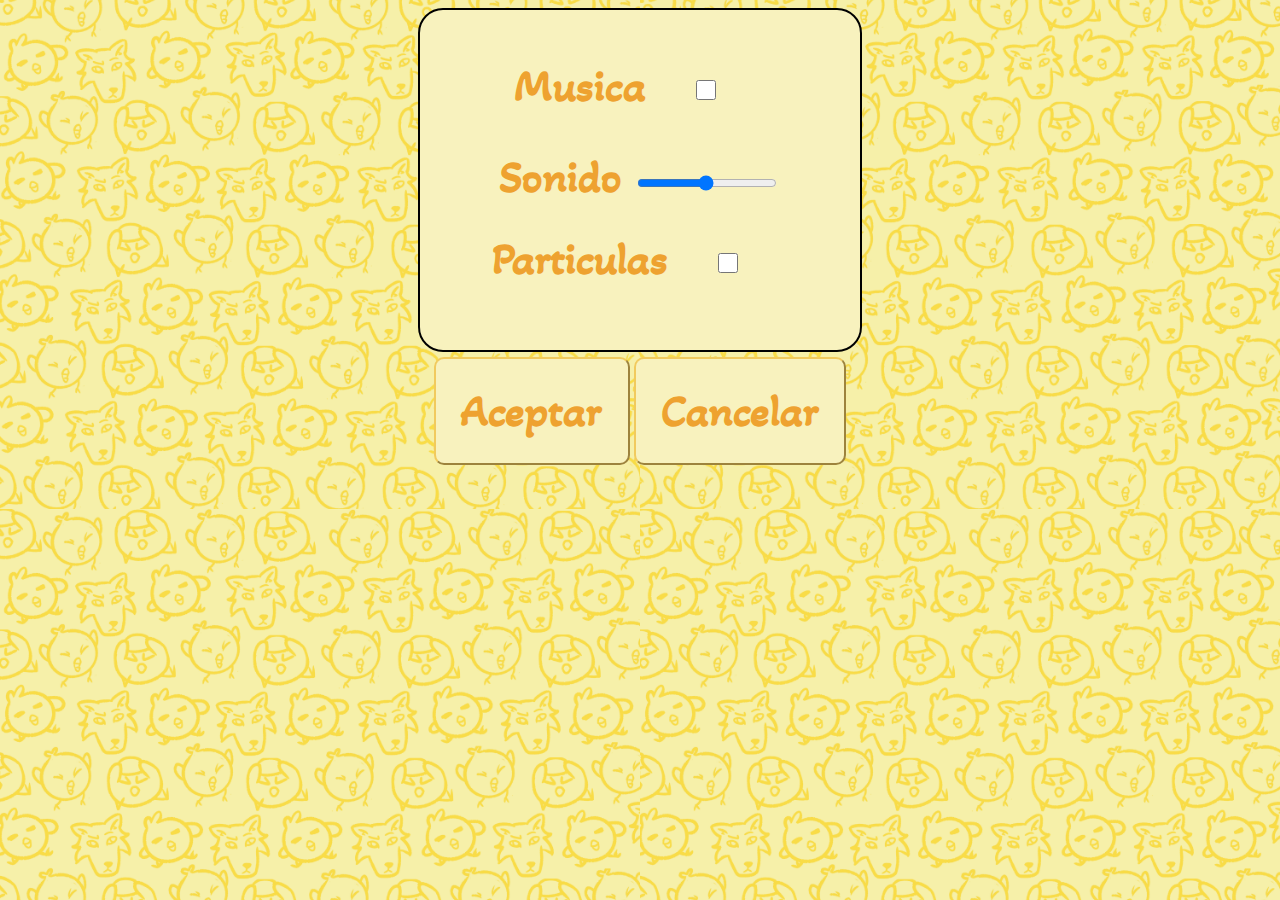
==== Configuracion.html @ e1492ad8 "Configuracion" ====
<!DOCTYPE html>
<html lang="en">

<head>
    <meta charset="UTF-8">
    <meta http-equiv="X-UA-Compatible" content="IE=edge">
    <meta name="viewport" content="width=device-width, initial-scale=1.0">
    <title>Document</title>
    <link rel="preconnect" href="https://fonts.gstatic.com">
    <link href="https://fonts.googleapis.com/css2?family=Akaya+Kanadaka&display=swap" rel="stylesheet">
    <link rel="stylesheet" href="CSS//Configuracion.css">
    <script type="text/javascript" src="js/jquery-3.5.1.min.js"></script> 
    <script type="text/javascript">

       


    </script>
</head>

<body>
    <div class="Menu">
        <div id="contenedor">
            <div id="bannerNombre" >
            </div>
            <center>
                <div id="opciones">  
                    
                    <div class="texto">
                        <label>Musica<input type="checkbox" id="cbox1" value="first_checkbox"></label><br>
                    </div>

                    <div class ="slidecontainer">
                        <div class="texto">
                            Sonido

                        <input  id = "Sonido" type="range" min="1" max="100" value="50" class="slider" id="myRange">
                        </div>
                    </div>

                    <div class="texto">
                        <label>Particulas<input type="checkbox" id="cbox1" value="first_checkbox"></label><br>
                    </div>
                   
                    
                </div>
                    <div>
                        <button id="btnAceptar">Aceptar</button>
                        <button id="btnCancelar">Cancelar</button>
                    </div>
            </center>
        </div>
    </div>
</body>

</html>
---- CSS/Configuracion.css ----
body{
    background-image: url(menus.png);
    background-position-y: 40%;
    background-size: 50%;
}
#opciones{
    background-color: rgb(248, 242, 190);
    border: 2px solid black;
    border-radius: 25px;
    padding: 20px;
    width: 400px;
    height: 300px;
    margin-bottom: 5px;
}
 #btnCancelar, #btnAceptar{
    border-radius: 10px;
   /* width: 35%;*/
    padding: 2%;
    font-size: 45px;
    font-weight: bolder;
    font-family: 'Akaya Kanadaka', cursive;
    background-color: rgb(248, 242, 190);
    color: rgb(238, 162, 48);
    border-color: rgb(241, 202, 94);
}
#cbox1{
    width: 20px;
    height: 20px;
    margin: 50px;
}

.texto{
    font-size: 45px;
    font-weight: bolder;
    font-family: 'Akaya Kanadaka', cursive;
    color: rgb(238, 162, 48);
    border-color: rgb(241, 202, 94);
}

#Sonido{
    width: 35%;
    margin: .8%;
}
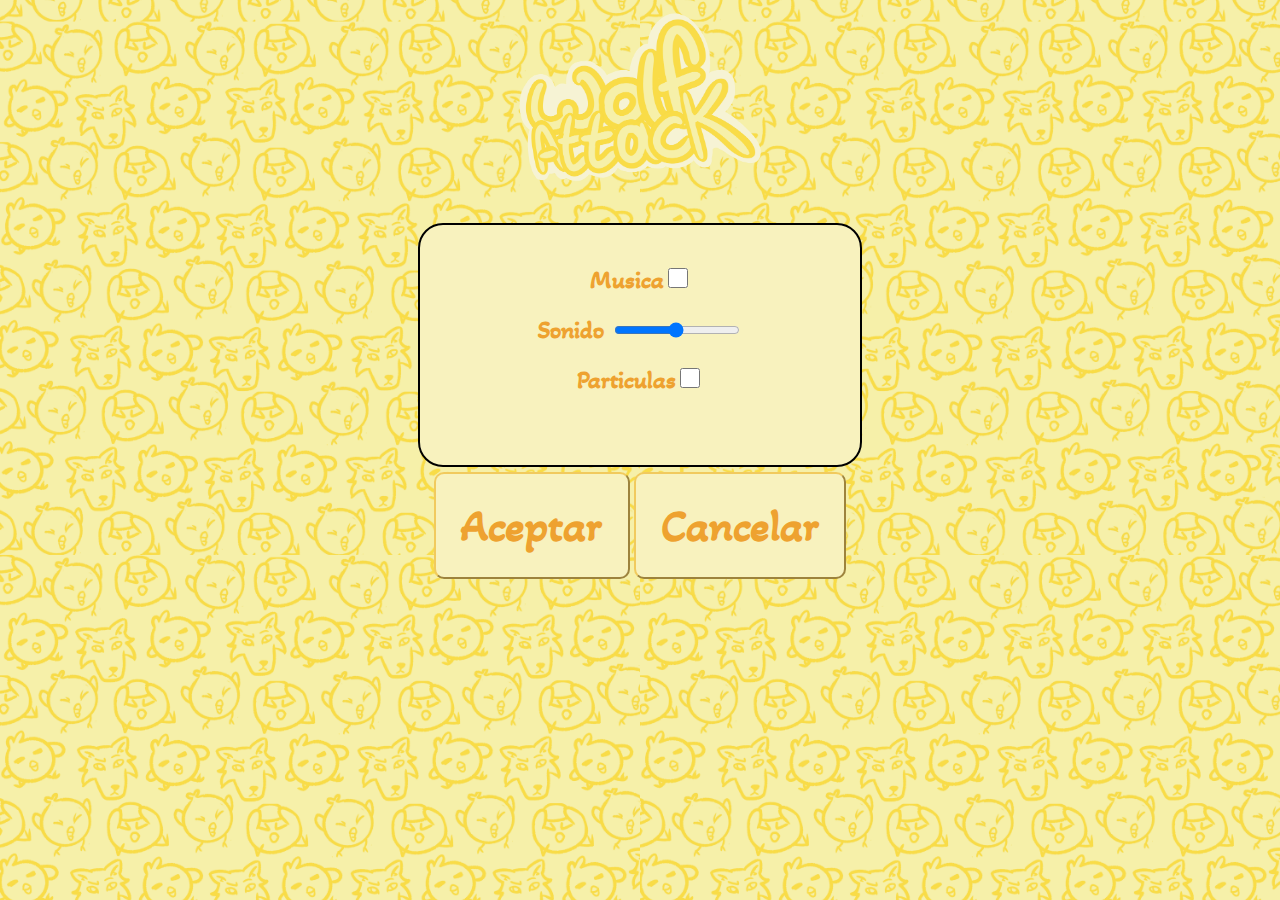
==== commit 461a5812: "Cambios menores y agregar Banner" ====
--- a/Configuracion.html
+++ b/Configuracion.html
@@ -21,16 +21,18 @@
 <body>
     <div class="Menu">
         <div id="contenedor">
-            <div id="bannerNombre" >
+           
+            <center> 
+                <div id="bannerNombre" >
+                <img src="CSS/nombreJuego.png">
             </div>
-            <center>
                 <div id="opciones">  
                     
-                    <div class="texto">
+                    <div class="texto opc">
                         <label>Musica<input type="checkbox" id="cbox1" value="first_checkbox"></label><br>
                     </div>
 
-                    <div class ="slidecontainer">
+                    <div class ="slidecontainer opc">
                         <div class="texto">
                             Sonido
 
@@ -38,7 +40,7 @@
                         </div>
                     </div>
 
-                    <div class="texto">
+                    <div class="texto opc">
                         <label>Particulas<input type="checkbox" id="cbox1" value="first_checkbox"></label><br>
                     </div>
                    
--- a/CSS/Configuracion.css
+++ b/CSS/Configuracion.css
@@ -2,6 +2,12 @@
     background-image: url(menus.png);
     background-position-y: 40%;
     background-size: 50%;
+}
+#bannerNombre img{
+    background-image: url(nombrejuego.png);
+    width: 20%;
+    height: 40%;
+    margin:0px;
 }
 #opciones{
     background-color: rgb(248, 242, 190);
@@ -9,12 +15,12 @@
     border-radius: 25px;
     padding: 20px;
     width: 400px;
-    height: 300px;
+    height: 200px;
     margin-bottom: 5px;
 }
  #btnCancelar, #btnAceptar{
     border-radius: 10px;
-   /* width: 35%;*/
+   /* */
     padding: 2%;
     font-size: 45px;
     font-weight: bolder;
@@ -26,12 +32,13 @@
 #cbox1{
     width: 20px;
     height: 20px;
-    margin: 50px;
 }
 
+
 .texto{
-    font-size: 45px;
+    font-size: 25px;
     font-weight: bolder;
+    margin: 20px;
     font-family: 'Akaya Kanadaka', cursive;
     color: rgb(238, 162, 48);
     border-color: rgb(241, 202, 94);
@@ -43,3 +50,9 @@
 }
 
 
+#btnCancelar:hover{
+    background-color: rgb(248, 240, 163);
+}
+#btnAceptar:hover{
+    background-color: rgb(248, 240, 163);
+}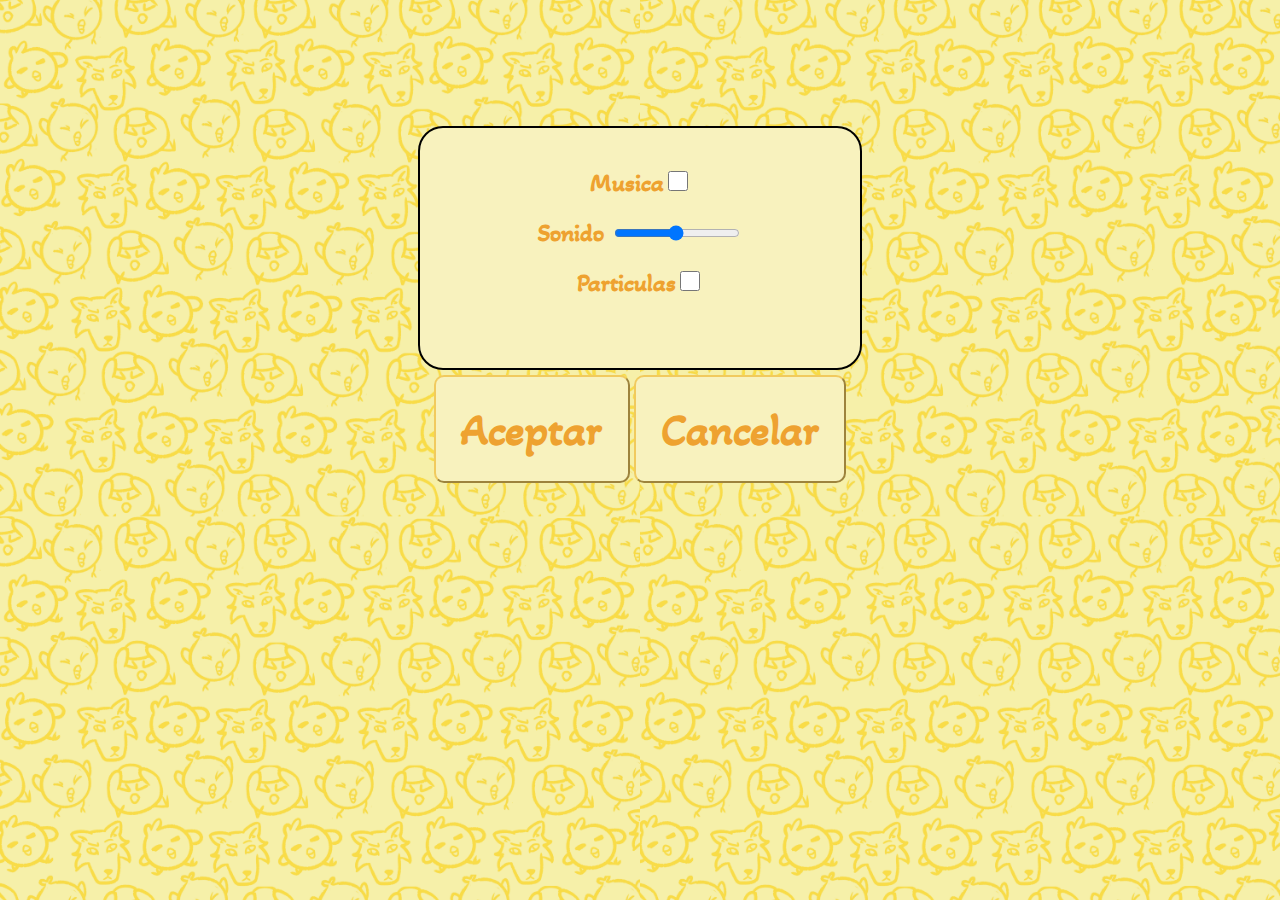
==== commit bdf8cb06: "Cambios Menores" ====
--- a/Configuracion.html
+++ b/Configuracion.html
@@ -23,9 +23,7 @@
         <div id="contenedor">
            
             <center> 
-                <div id="bannerNombre" >
-                <img src="CSS/nombreJuego.png">
-            </div>
+               
                 <div id="opciones">  
                     
                     <div class="texto opc">
--- a/CSS/Configuracion.css
+++ b/CSS/Configuracion.css
@@ -3,12 +3,7 @@
     background-position-y: 40%;
     background-size: 50%;
 }
-#bannerNombre img{
-    background-image: url(nombrejuego.png);
-    width: 20%;
-    height: 40%;
-    margin:0px;
-}
+
 #opciones{
     background-color: rgb(248, 242, 190);
     border: 2px solid black;
@@ -17,6 +12,7 @@
     width: 400px;
     height: 200px;
     margin-bottom: 5px;
+    margin-top: 10%;
 }
  #btnCancelar, #btnAceptar{
     border-radius: 10px;
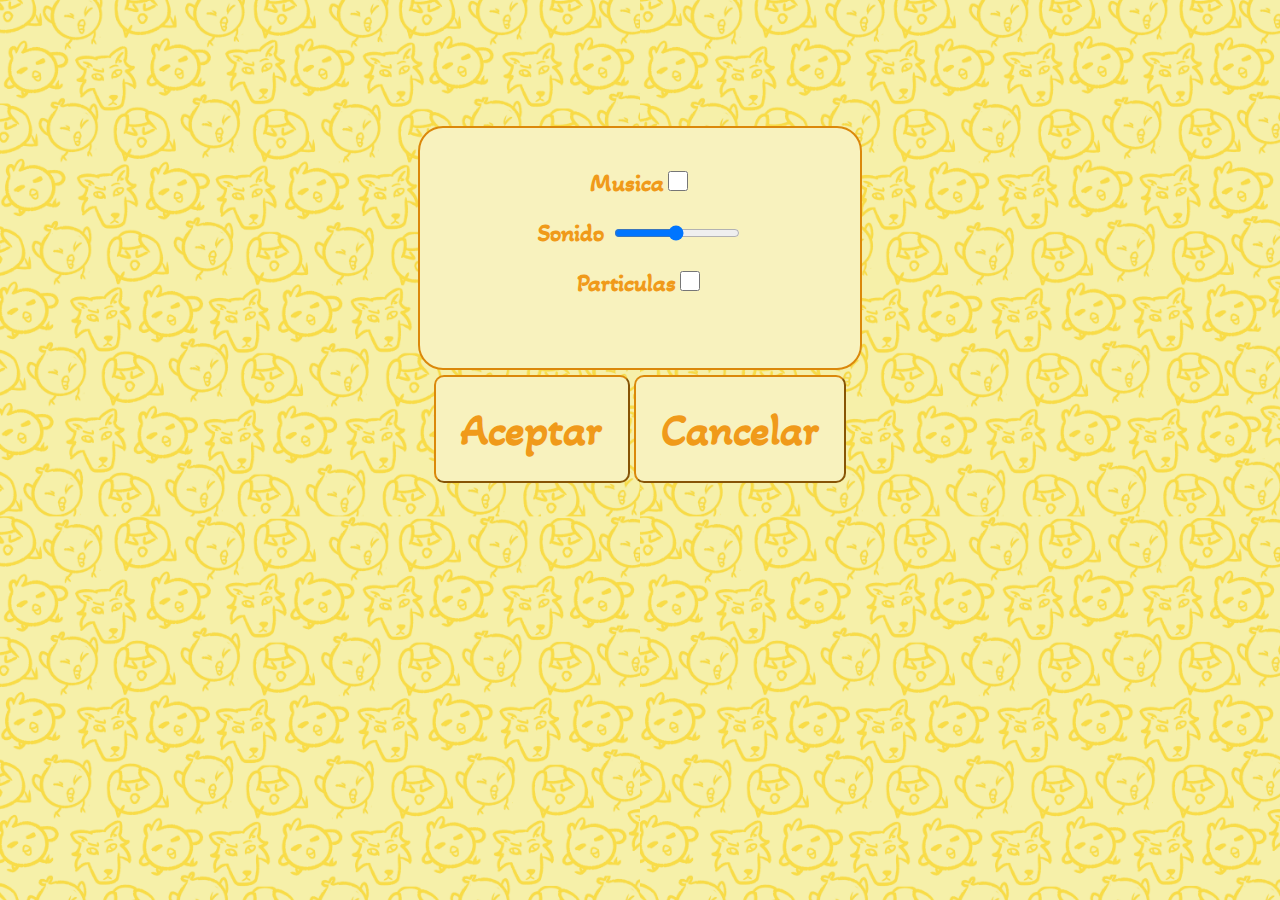
==== commit cccbb2f5: "los menús ya jalan" ====
--- a/Configuracion.html
+++ b/Configuracion.html
@@ -5,16 +5,20 @@
     <meta charset="UTF-8">
     <meta http-equiv="X-UA-Compatible" content="IE=edge">
     <meta name="viewport" content="width=device-width, initial-scale=1.0">
-    <title>Document</title>
+    <title>Wolf Attack</title>
     <link rel="preconnect" href="https://fonts.gstatic.com">
     <link href="https://fonts.googleapis.com/css2?family=Akaya+Kanadaka&display=swap" rel="stylesheet">
     <link rel="stylesheet" href="CSS//Configuracion.css">
     <script type="text/javascript" src="js/jquery-3.5.1.min.js"></script> 
     <script type="text/javascript">
-
-       
-
-
+        $(document).ready(function(){
+            $('#btnAceptar').click(function(){
+                window.location.href = "index.html";
+            });
+            $('#btnCancelar').click(function(){
+                window.location.href = "index.html";
+            });
+        });
     </script>
 </head>
 
--- a/CSS/Configuracion.css
+++ b/CSS/Configuracion.css
@@ -6,7 +6,7 @@
 
 #opciones{
     background-color: rgb(248, 242, 190);
-    border: 2px solid black;
+    border: 2px solid rgb(219, 136, 11);
     border-radius: 25px;
     padding: 20px;
     width: 400px;
@@ -16,28 +16,26 @@
 }
  #btnCancelar, #btnAceptar{
     border-radius: 10px;
-   /* */
     padding: 2%;
     font-size: 45px;
     font-weight: bolder;
     font-family: 'Akaya Kanadaka', cursive;
     background-color: rgb(248, 242, 190);
-    color: rgb(238, 162, 48);
-    border-color: rgb(241, 202, 94);
+    color:  rgb(240, 154, 26);
+    border-color: rgb(219, 136, 11);
 }
 #cbox1{
     width: 20px;
     height: 20px;
 }
 
-
 .texto{
     font-size: 25px;
     font-weight: bolder;
     margin: 20px;
     font-family: 'Akaya Kanadaka', cursive;
-    color: rgb(238, 162, 48);
-    border-color: rgb(241, 202, 94);
+    color:  rgb(240, 154, 26);
+    border-color:   rgb(219, 136, 11);
 }
 
 #Sonido{
@@ -45,7 +43,6 @@
     margin: .8%;
 }
 
-
 #btnCancelar:hover{
     background-color: rgb(248, 240, 163);
 }
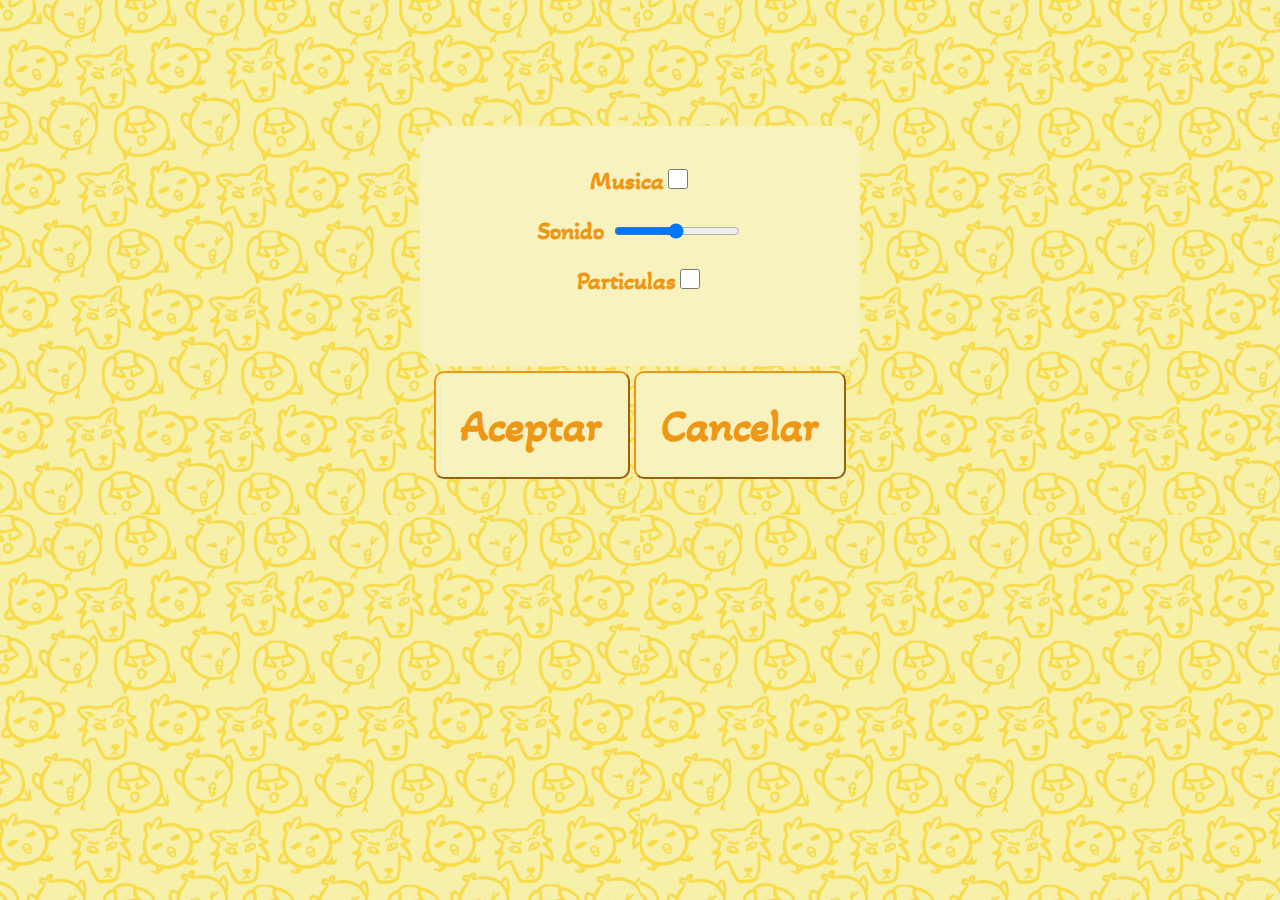
==== commit 5caa421e: "cosas a recuperar" ====
--- a/CSS/Configuracion.css
+++ b/CSS/Configuracion.css
@@ -6,7 +6,7 @@
 
 #opciones{
     background-color: rgb(248, 242, 190);
-    border: 2px solid rgb(219, 136, 11);
+    border-color: rgb(238, 151, 20);
     border-radius: 25px;
     padding: 20px;
     width: 400px;
@@ -16,26 +16,28 @@
 }
  #btnCancelar, #btnAceptar{
     border-radius: 10px;
+   /* */
     padding: 2%;
     font-size: 45px;
     font-weight: bolder;
     font-family: 'Akaya Kanadaka', cursive;
     background-color: rgb(248, 242, 190);
-    color:  rgb(240, 154, 26);
-    border-color: rgb(219, 136, 11);
+    color: rgb(238, 151, 20);
+    border-color: rgb(238, 151, 20);
 }
 #cbox1{
     width: 20px;
     height: 20px;
 }
 
+
 .texto{
     font-size: 25px;
     font-weight: bolder;
     margin: 20px;
     font-family: 'Akaya Kanadaka', cursive;
-    color:  rgb(240, 154, 26);
-    border-color:   rgb(219, 136, 11);
+    color: rgb(238, 151, 20);
+    border-color: rgb(238, 151, 20);
 }
 
 #Sonido{
@@ -43,6 +45,7 @@
     margin: .8%;
 }
 
+
 #btnCancelar:hover{
     background-color: rgb(248, 240, 163);
 }
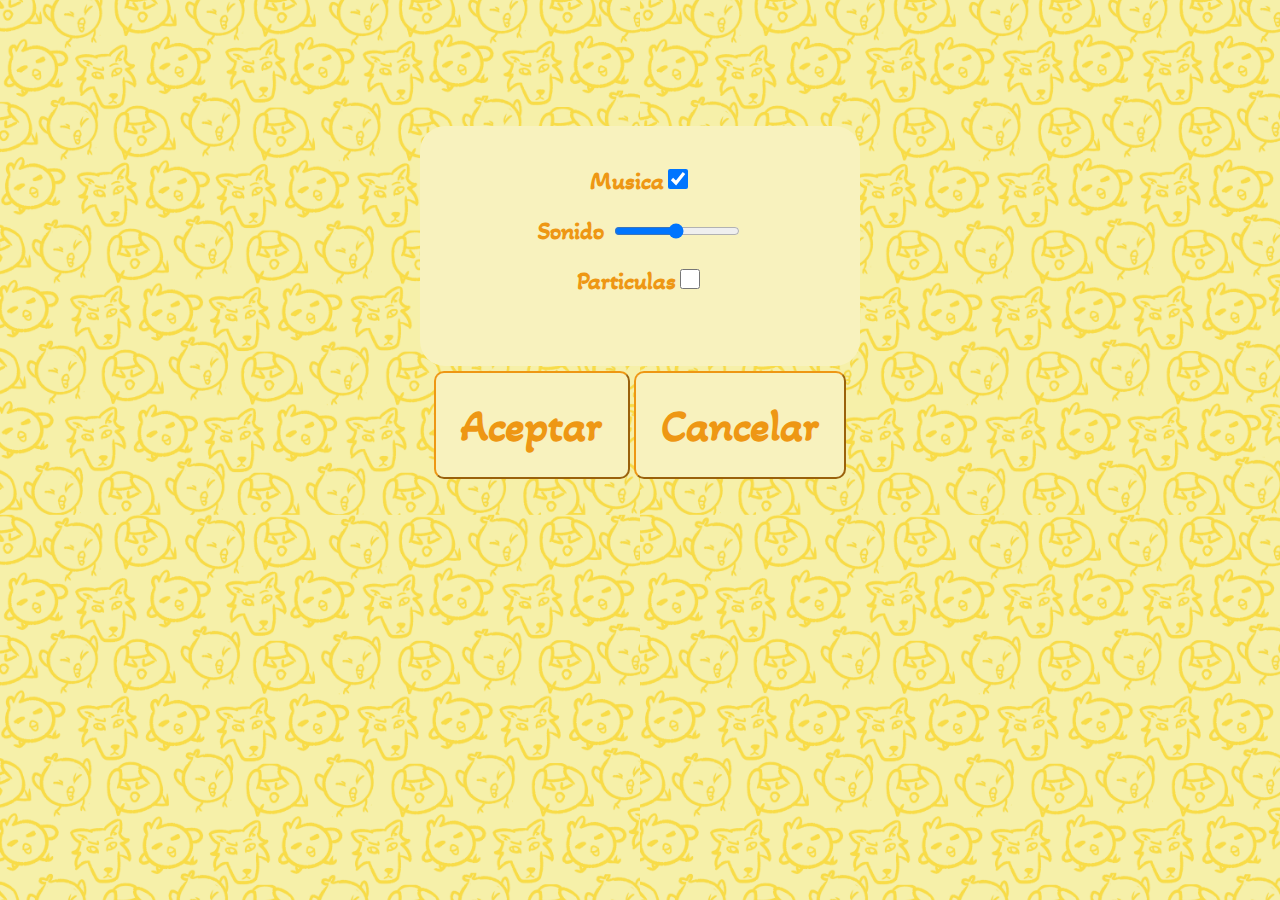
==== commit 9d3b7bf7: "Configuracion" ====
--- a/Configuracion.html
+++ b/Configuracion.html
@@ -13,11 +13,43 @@
     <script type="text/javascript">
         $(document).ready(function(){
             $('#btnAceptar').click(function(){
+
+
+                      var chek = document.getElementById("cbox1");
+                       var son = document.getElementById("Sonido");
+
+                 localStorage.setItem("Musica", chek.checked);
+                 localStorage.setItem("volumen", son.value);
                 window.location.href = "index.html";
             });
             $('#btnCancelar').click(function(){
                 window.location.href = "index.html";
             });
+
+  
+             var Musica = localStorage.getItem("Musica");
+            var volumen = localStorage.getItem("volumen");
+            if(Musica == null){
+                Musica = "true";
+            }
+            if(volumen == null){
+                volumen = "50";
+            }
+
+            if(Musica== "true"){
+                var chek = document.getElementById("cbox1");
+                chek.checked = true; 
+            }
+            else
+            {
+                 var chek = document.getElementById("cbox1");
+                chek.checked = false; 
+            }
+
+           var inte = parseInt(volumen,"10");
+            var son = document.getElementById("Sonido");
+            son.value=inte;
+
         });
     </script>
 </head>
